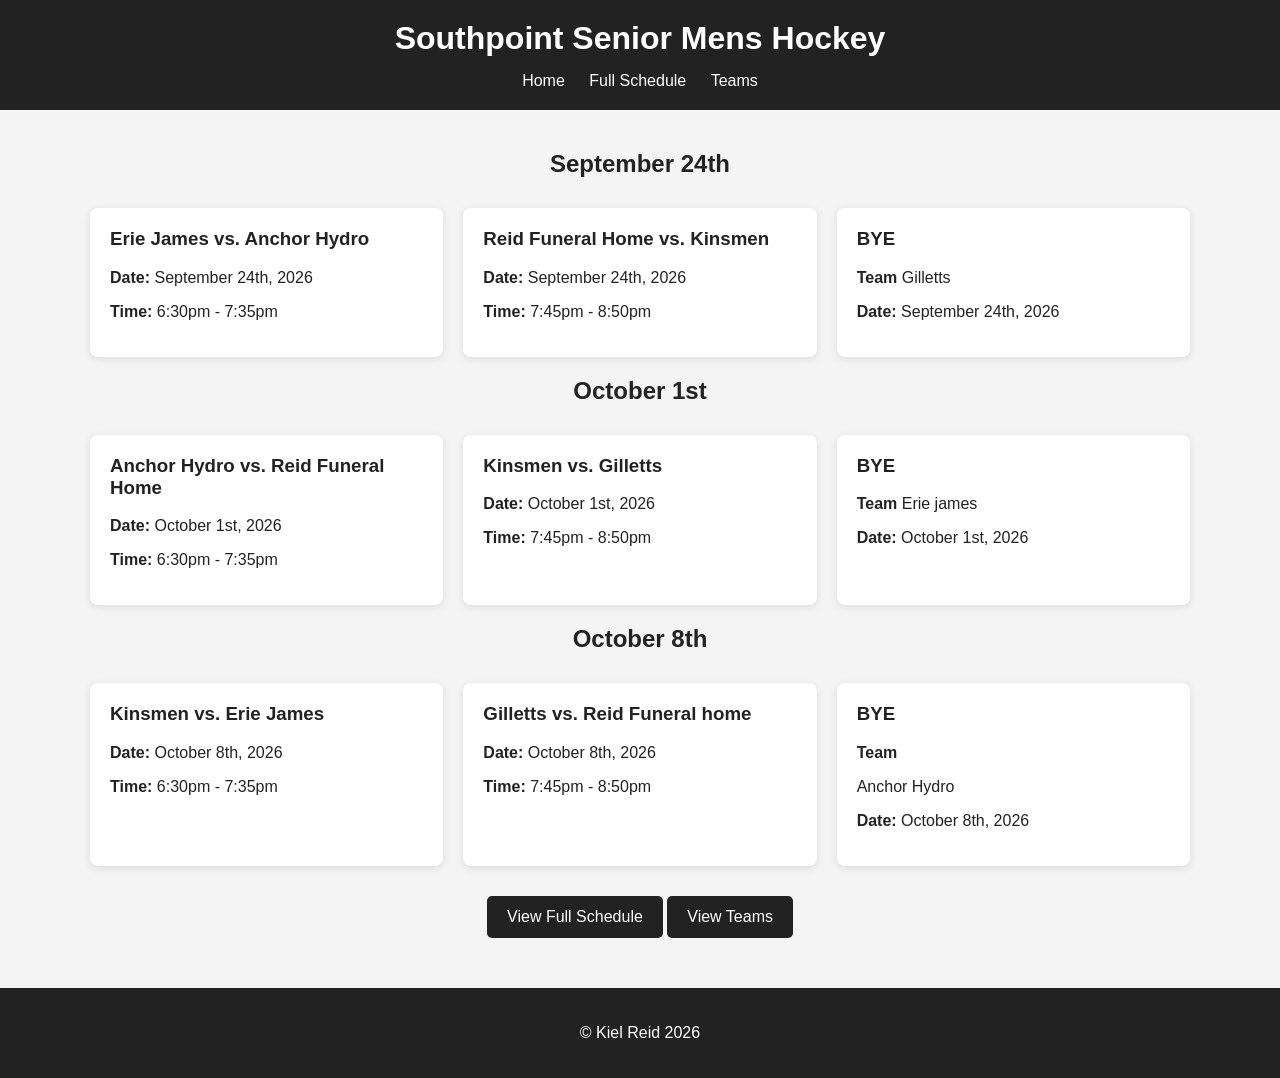
==== index.html @ 2c1458d4 "title fix" ====
<!DOCTYPE html>
<html lang="en">
<head>
    
    <meta charset="UTF-8">
    <meta name="viewport" content="width=device-width, initial-scale=1.0">
    <title>Southpoint Senior Mens Hockey</title>

    <link rel="stylesheet" href="style.css">
</head>

<body>

    <header>
        <h1>Southpoint Senior Mens Hockey</h1>

        <nav>
            <a href="index.html">Home</a>
            <a href="schedule.html">Full Schedule</a>
            <a href="teams.html">Teams</a>
        </nav>
    </header>

    <main>

        <section>
            <h2>September 24th</h2>

            <div>

                <!-- Game 1 -->
                <div>
                    <h3>Erie James vs. Anchor Hydro</h3>
                    <p><strong>Date:</strong> September 24th, 2026</p>
                    <p><strong>Time:</strong> 6:30pm - 7:35pm</p>
                </div>

                <!-- Game 2 -->
                <div>
                    <h3>Reid Funeral Home vs. Kinsmen</h3>
                    <p><strong>Date:</strong> September 24th, 2026</p>
                    <p><strong>Time:</strong> 7:45pm - 8:50pm</p>
                </div>

                <!-- Game 3 -->
                <div>
                    <h3>BYE</h3>
                    <p><strong>Team</strong> Gilletts</p>
                    <p><strong>Date:</strong> September 24th, 2026</p>
                </div>

            </div>

        </section>

        <section>
            <h2>October 1st</h2>

            <div>

                <!-- Game 1 -->
                <div>
                    <h3>Anchor Hydro vs. Reid Funeral Home</h3>
                    <p><strong>Date:</strong> October 1st, 2026</p>
                    <p><strong>Time:</strong> 6:30pm - 7:35pm</p>
                </div>

                <!-- Game 2 -->
                <div>
                    <h3>Kinsmen vs. Gilletts </h3>
                    <p><strong>Date:</strong> October 1st, 2026</p>
                    <p><strong>Time:</strong> 7:45pm - 8:50pm</p>
                </div>

                <!-- Game 3 -->
                <div>
                    <h3>BYE</h3>
                    <p><strong>Team</strong> Erie james</p>
                    <p><strong>Date:</strong> October 1st, 2026</p>
                </div>

            </div>

            <section>
            <h2>October 8th</h2>

            <div>

                <!-- Game 1 -->
                <div>
                    <h3> Kinsmen vs. Erie James </h3>
                    <p><strong>Date:</strong> October 8th, 2026</p>
                    <p><strong>Time:</strong> 6:30pm - 7:35pm</p>
                </div>

                <!-- Game 2 -->
                <div>
                    <h3>Gilletts vs. Reid Funeral home </h3>
                    <p><strong>Date:</strong> October 8th, 2026</p>
                    <p><strong>Time:</strong> 7:45pm - 8:50pm</p>
                </div>

                <!-- Game 3 -->
                <div>
                    <h3>BYE</h3>
                    <p><strong>Team</strong> <p>Anchor Hydro</p>
                    <p><strong>Date:</strong> October 8th, 2026</p>
                </div>

            </div>



            <p>
                <a href="schedule.html">View Full Schedule</a>
                <a href="teams.html">View Teams</a>
            </p>

        </section>

    </main>

    <footer>
        <p>&copy; Kiel Reid 2026</p>
    </footer>

</body>
</html>
---- style.css ----
/* =========================
   General Page Styling
   ========================= */

body {
    margin: 0;
    font-family: Arial, sans-serif;
    background-color: #f4f4f4;
    color: #222;
}


/* =========================
   Header
   ========================= */

header {
    background-color: #222;
    color: white;
    padding: 20px;
    text-align: center;
}

header h1 {
    margin: 0 0 15px;
}

nav a {
    color: white;
    text-decoration: none;
    margin: 0 10px;
}

nav a:hover {
    text-decoration: underline;
}


/* =========================
   Main Content
   ========================= */

main {
    max-width: 1100px;
    margin: 40px auto;
    padding: 0 20px;
}

h2 {
    text-align: center;
    margin-bottom: 30px;
}


/* =========================
   Upcoming Games
   ========================= */

main section > div {
    display: flex;
    gap: 20px;
    justify-content: center;
}


/* Game Cards */

article  h3 {
    text-decoration: underline;
}

main section > div > div {
    background-color: white;
    border-radius: 8px;
    padding: 20px;
    width: 30%;
    box-shadow: 0 2px 8px rgba(0, 0, 0, 0.1);
}

main section > div > div h3 {
    margin-top: 0;
}


/* =========================
   Links / Buttons
   ========================= */

main section > p {
    text-align: center;
    margin-top: 30px;
}

main section > p a {
    display: inline-block;
    background-color: #222;
    color: white;
    text-decoration: none;
    padding: 12px 20px;
    border-radius: 5px;
}

main section > p a:hover {
    background-color: #444;
}


/* =========================
   Footer
   ========================= */

footer {
    text-align: center;
    background-color: #222;
    color: white;
    padding: 20px;
    margin-top: 50px;
}


/* =========================
   Mobile Layout
   ========================= */

@media (max-width: 700px) {

    main section > div {
        flex-direction: column;
    }

    main section > div > div {
        width: auto;
    }

}
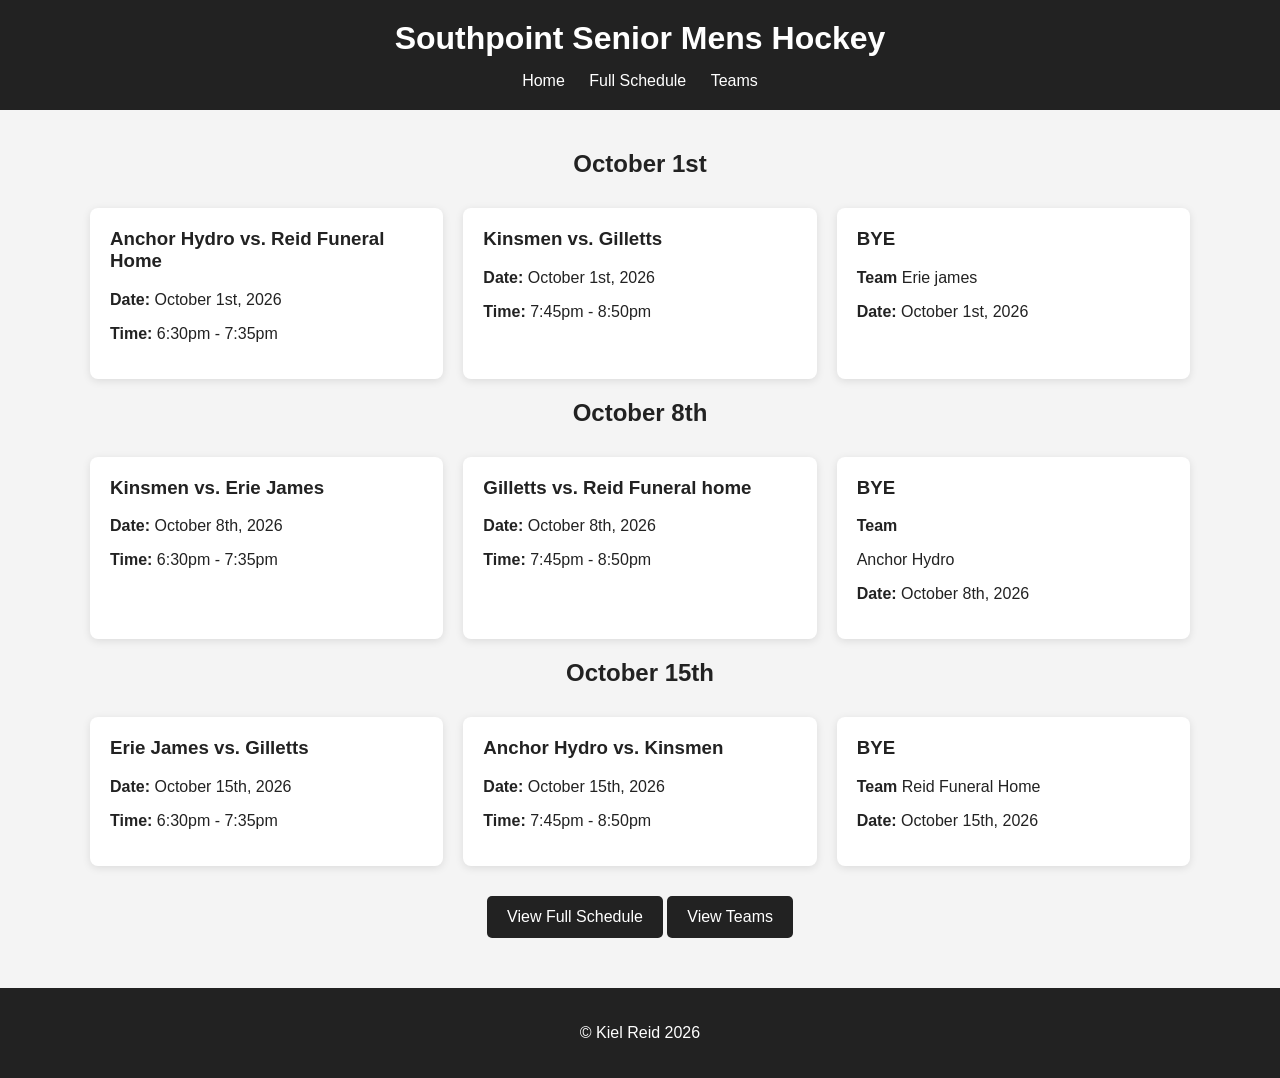
==== commit e5122c60: "Week 2 update" ====
--- a/index.html
+++ b/index.html
@@ -22,36 +22,6 @@
     </header>
 
     <main>
-
-        <section>
-            <h2>September 24th</h2>
-
-            <div>
-
-                <!-- Game 1 -->
-                <div>
-                    <h3>Erie James vs. Anchor Hydro</h3>
-                    <p><strong>Date:</strong> September 24th, 2026</p>
-                    <p><strong>Time:</strong> 6:30pm - 7:35pm</p>
-                </div>
-
-                <!-- Game 2 -->
-                <div>
-                    <h3>Reid Funeral Home vs. Kinsmen</h3>
-                    <p><strong>Date:</strong> September 24th, 2026</p>
-                    <p><strong>Time:</strong> 7:45pm - 8:50pm</p>
-                </div>
-
-                <!-- Game 3 -->
-                <div>
-                    <h3>BYE</h3>
-                    <p><strong>Team</strong> Gilletts</p>
-                    <p><strong>Date:</strong> September 24th, 2026</p>
-                </div>
-
-            </div>
-
-        </section>
 
         <section>
             <h2>October 1st</h2>
@@ -82,6 +52,8 @@
             </div>
 
             <section>
+
+
             <h2>October 8th</h2>
 
             <div>
@@ -109,6 +81,36 @@
 
             </div>
 
+            <section>
+            <h2>October 15th</h2>
+
+            <div>
+
+                <!-- Game 1 -->
+                <div>
+                    <h3>Erie James vs. Gilletts</h3>
+                    <p><strong>Date:</strong> October 15th, 2026</p>
+                    <p><strong>Time:</strong> 6:30pm - 7:35pm</p>
+                </div>
+
+                <!-- Game 2 -->
+                <div>
+                    <h3>Anchor Hydro vs. Kinsmen</h3>
+                    <p><strong>Date:</strong> October 15th, 2026</p>
+                    <p><strong>Time:</strong> 7:45pm - 8:50pm</p>
+                </div>
+
+                <!-- Game 3 -->
+                <div>
+                    <h3>BYE</h3>
+                    <p><strong>Team</strong> Reid Funeral Home</p>
+                    <p><strong>Date:</strong> October 15th, 2026</p>
+                </div>
+
+            </div>
+
+            <section>
+
 
 
             <p>
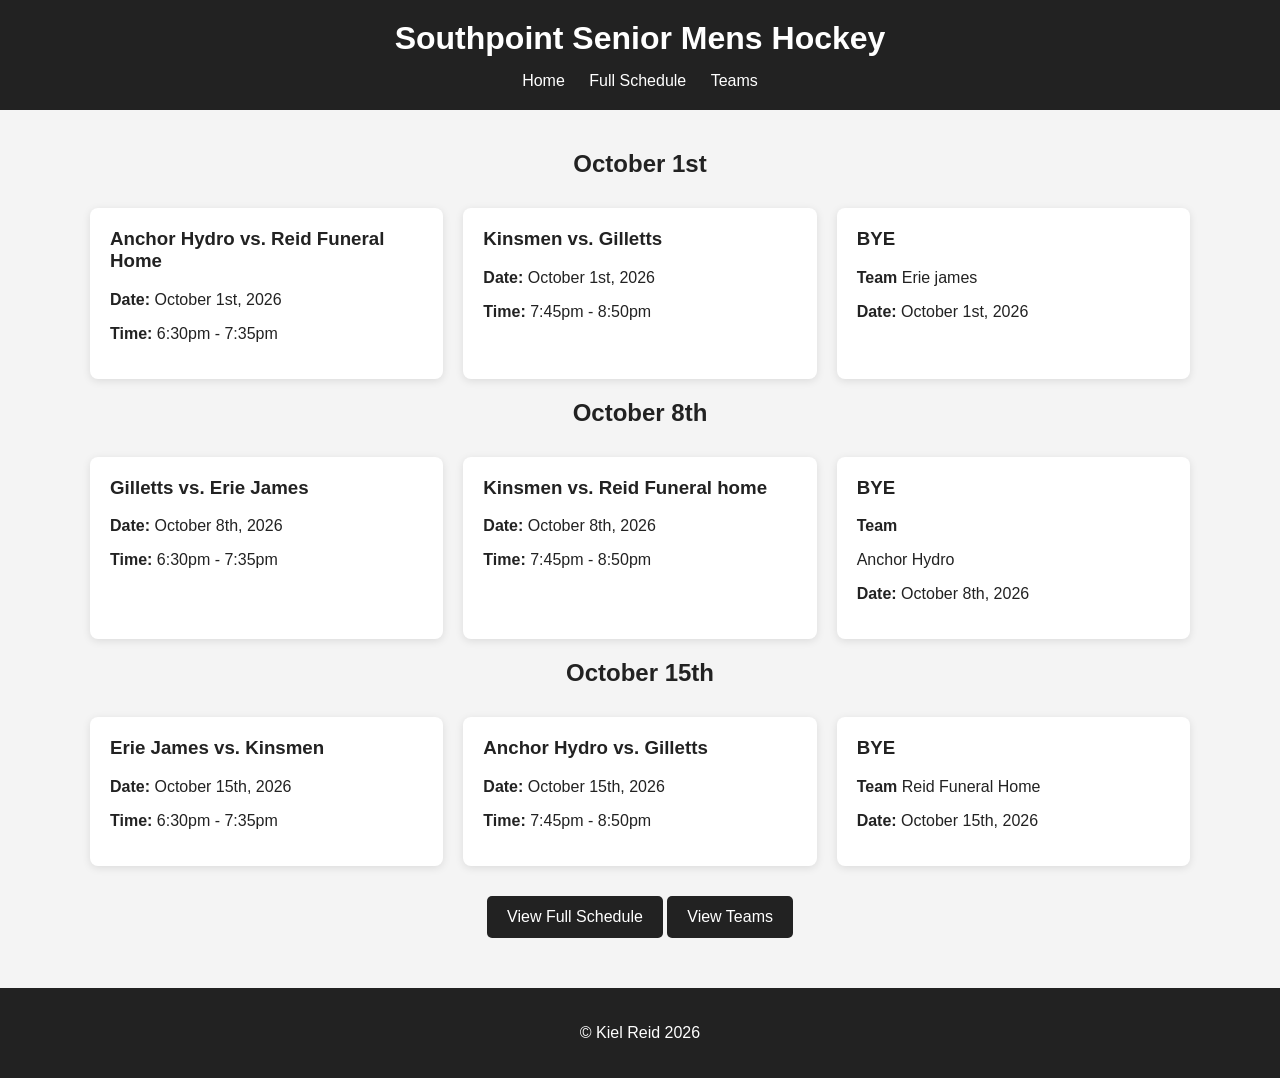
==== commit 3c12345f: "Kinsmne -> gillets switch" ====
--- a/index.html
+++ b/index.html
@@ -60,14 +60,14 @@
 
                 <!-- Game 1 -->
                 <div>
-                    <h3> Kinsmen vs. Erie James </h3>
+                    <h3> Gilletts vs. Erie James </h3>
                     <p><strong>Date:</strong> October 8th, 2026</p>
                     <p><strong>Time:</strong> 6:30pm - 7:35pm</p>
                 </div>
 
                 <!-- Game 2 -->
                 <div>
-                    <h3>Gilletts vs. Reid Funeral home </h3>
+                    <h3>Kinsmen vs. Reid Funeral home </h3>
                     <p><strong>Date:</strong> October 8th, 2026</p>
                     <p><strong>Time:</strong> 7:45pm - 8:50pm</p>
                 </div>
@@ -88,14 +88,14 @@
 
                 <!-- Game 1 -->
                 <div>
-                    <h3>Erie James vs. Gilletts</h3>
+                    <h3>Erie James vs. Kinsmen</h3>
                     <p><strong>Date:</strong> October 15th, 2026</p>
                     <p><strong>Time:</strong> 6:30pm - 7:35pm</p>
                 </div>
 
                 <!-- Game 2 -->
                 <div>
-                    <h3>Anchor Hydro vs. Kinsmen</h3>
+                    <h3>Anchor Hydro vs. Gilletts</h3>
                     <p><strong>Date:</strong> October 15th, 2026</p>
                     <p><strong>Time:</strong> 7:45pm - 8:50pm</p>
                 </div>
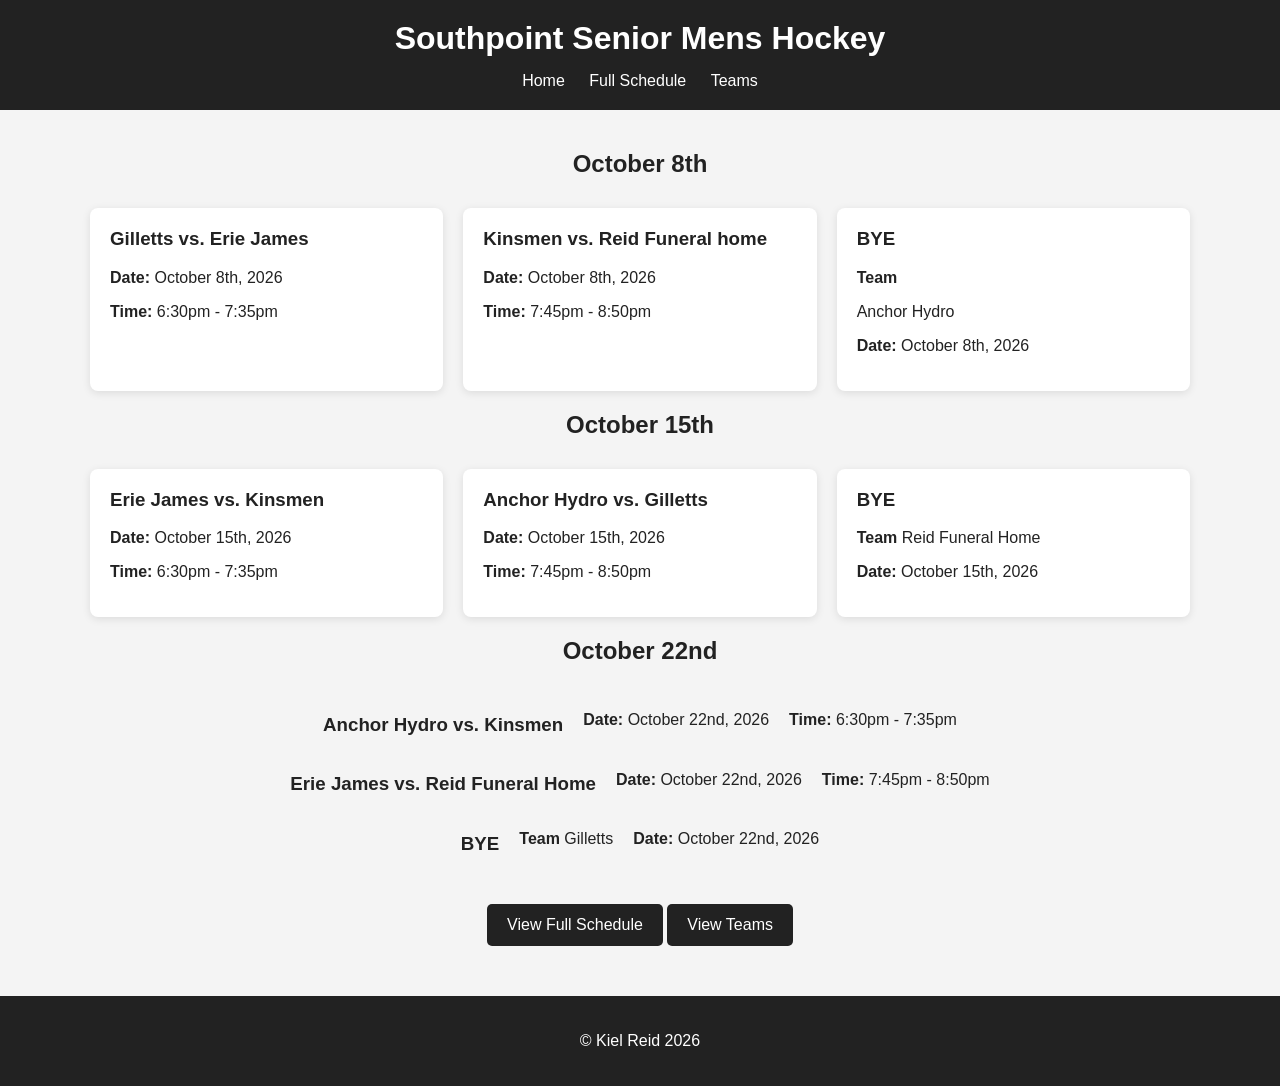
==== commit 487dd24c: "week 3" ====
--- a/index.html
+++ b/index.html
@@ -22,37 +22,9 @@
     </header>
 
     <main>
+        <section>
 
-        <section>
-            <h2>October 1st</h2>
-
-            <div>
-
-                <!-- Game 1 -->
-                <div>
-                    <h3>Anchor Hydro vs. Reid Funeral Home</h3>
-                    <p><strong>Date:</strong> October 1st, 2026</p>
-                    <p><strong>Time:</strong> 6:30pm - 7:35pm</p>
-                </div>
-
-                <!-- Game 2 -->
-                <div>
-                    <h3>Kinsmen vs. Gilletts </h3>
-                    <p><strong>Date:</strong> October 1st, 2026</p>
-                    <p><strong>Time:</strong> 7:45pm - 8:50pm</p>
-                </div>
-
-                <!-- Game 3 -->
-                <div>
-                    <h3>BYE</h3>
-                    <p><strong>Team</strong> Erie james</p>
-                    <p><strong>Date:</strong> October 1st, 2026</p>
-                </div>
-
-            </div>
-
-            <section>
-
+        
 
             <h2>October 8th</h2>
 
@@ -80,6 +52,8 @@
                 </div>
 
             </div>
+
+            <section>
 
             <section>
             <h2>October 15th</h2>
@@ -111,6 +85,33 @@
 
             <section>
 
+            <section>
+                <h2>October 22nd</h2>
+
+                <!-- Game 1 -->
+                <div>
+                    <h3>Anchor Hydro vs. Kinsmen</h3>
+                    <p><strong>Date:</strong> October 22nd, 2026</p>
+                    <p><strong>Time:</strong> 6:30pm - 7:35pm</p>
+                </div>
+                
+                    <!-- Game 2 -->
+                <div>
+                    <h3>Erie James vs. Reid Funeral Home</h3>
+                    <p><strong>Date:</strong> October 22nd, 2026</p>
+                    <p><strong>Time:</strong> 7:45pm - 8:50pm</p>
+                </div>
+
+                <!-- Game 3 -->
+                <div>
+                    <h3>BYE</h3>
+                    <p><strong>Team</strong> Gilletts</p>
+                    <p><strong>Date:</strong> October 22nd, 2026</p>
+                </div>
+
+            <section>
+            
+
 
 
             <p>
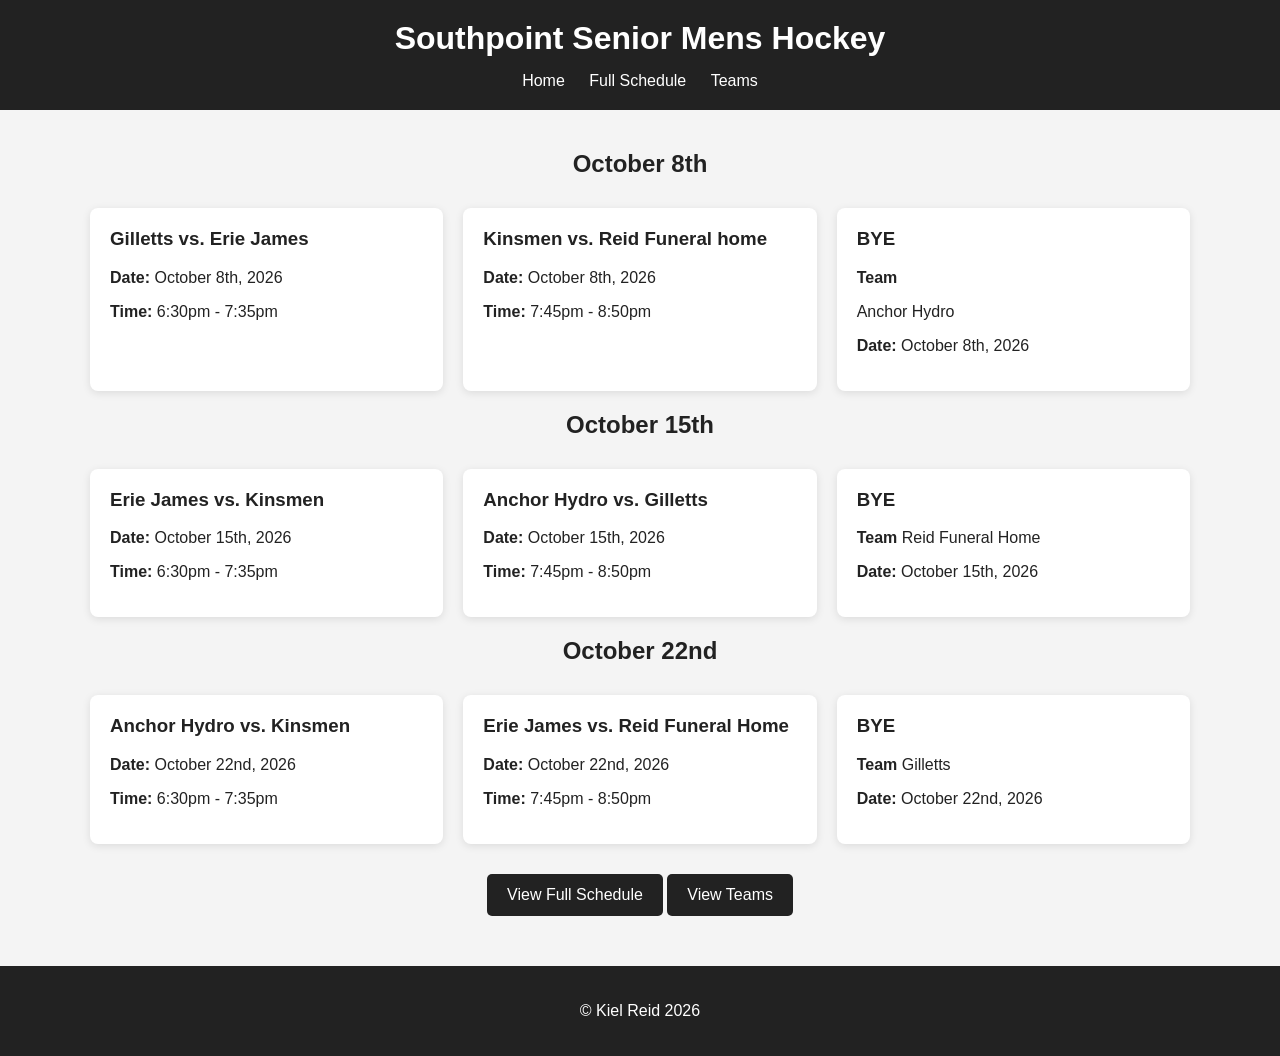
==== commit 38dfdfc1: "week 3" ====
--- a/index.html
+++ b/index.html
@@ -23,9 +23,6 @@
 
     <main>
         <section>
-
-        
-
             <h2>October 8th</h2>
 
             <div>
@@ -86,7 +83,9 @@
             <section>
 
             <section>
-                <h2>October 22nd</h2>
+            <h2>October 22nd</h2>
+            
+            <div>
 
                 <!-- Game 1 -->
                 <div>
@@ -94,7 +93,7 @@
                     <p><strong>Date:</strong> October 22nd, 2026</p>
                     <p><strong>Time:</strong> 6:30pm - 7:35pm</p>
                 </div>
-                
+
                     <!-- Game 2 -->
                 <div>
                     <h3>Erie James vs. Reid Funeral Home</h3>
@@ -108,6 +107,8 @@
                     <p><strong>Team</strong> Gilletts</p>
                     <p><strong>Date:</strong> October 22nd, 2026</p>
                 </div>
+
+            </div>
 
             <section>
             
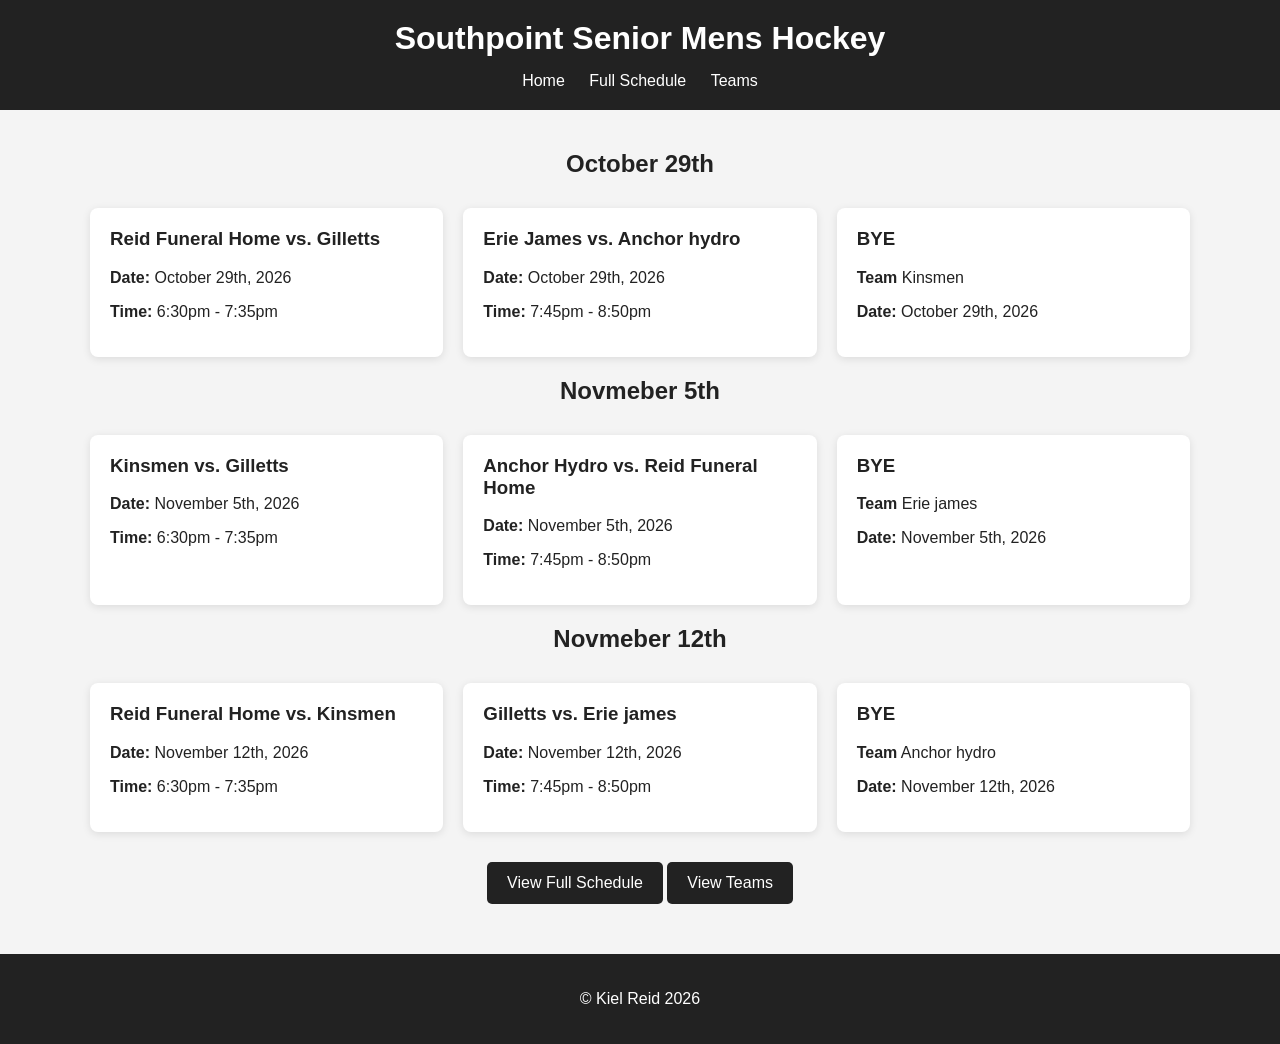
==== commit 54e4b051: "Week updates Oct-Nov12th" ====
--- a/index.html
+++ b/index.html
@@ -23,29 +23,31 @@
 
     <main>
         <section>
-            <h2>October 8th</h2>
+            <h2>October 29th</h2>
 
             <div>
 
                 <!-- Game 1 -->
+
                 <div>
-                    <h3> Gilletts vs. Erie James </h3>
-                    <p><strong>Date:</strong> October 8th, 2026</p>
+                    <h3>Reid Funeral Home vs. Gilletts</h3>
+                    <p><strong>Date:</strong> October 29th, 2026</p>
                     <p><strong>Time:</strong> 6:30pm - 7:35pm</p>
                 </div>
 
+
                 <!-- Game 2 -->
                 <div>
-                    <h3>Kinsmen vs. Reid Funeral home </h3>
-                    <p><strong>Date:</strong> October 8th, 2026</p>
+                    <h3>Erie James vs. Anchor hydro</h3>
+                    <p><strong>Date:</strong> October 29th, 2026</p>
                     <p><strong>Time:</strong> 7:45pm - 8:50pm</p>
                 </div>
 
                 <!-- Game 3 -->
                 <div>
-                    <h3>BYE</h3>
-                    <p><strong>Team</strong> <p>Anchor Hydro</p>
-                    <p><strong>Date:</strong> October 8th, 2026</p>
+                     <h3>BYE</h3>
+                    <p><strong>Team</strong> Kinsmen</p>
+                    <p><strong>Date:</strong> October 29th, 2026</p>
                 </div>
 
             </div>
@@ -53,29 +55,29 @@
             <section>
 
             <section>
-            <h2>October 15th</h2>
+            <h2>Novmeber 5th</h2>
 
             <div>
 
                 <!-- Game 1 -->
                 <div>
-                    <h3>Erie James vs. Kinsmen</h3>
-                    <p><strong>Date:</strong> October 15th, 2026</p>
+                    <h3>Kinsmen vs. Gilletts</h3>
+                    <p><strong>Date:</strong> November 5th, 2026</p>
                     <p><strong>Time:</strong> 6:30pm - 7:35pm</p>
                 </div>
 
                 <!-- Game 2 -->
                 <div>
-                    <h3>Anchor Hydro vs. Gilletts</h3>
-                    <p><strong>Date:</strong> October 15th, 2026</p>
+                    <h3>Anchor Hydro vs. Reid Funeral Home</h3>
+                    <p><strong>Date:</strong> November 5th, 2026</p>
                     <p><strong>Time:</strong> 7:45pm - 8:50pm</p>
                 </div>
 
                 <!-- Game 3 -->
                 <div>
-                    <h3>BYE</h3>
-                    <p><strong>Team</strong> Reid Funeral Home</p>
-                    <p><strong>Date:</strong> October 15th, 2026</p>
+                   <h3>BYE</h3>
+                    <p><strong>Team</strong> Erie james</p>
+                    <p><strong>Date:</strong> November 5th, 2026</p>
                 </div>
 
             </div>
@@ -83,34 +85,36 @@
             <section>
 
             <section>
-            <h2>October 22nd</h2>
-            
+            <h2>Novmeber 12th</h2>
+
             <div>
 
                 <!-- Game 1 -->
                 <div>
-                    <h3>Anchor Hydro vs. Kinsmen</h3>
-                    <p><strong>Date:</strong> October 22nd, 2026</p>
+                    <h3>Reid Funeral Home vs. Kinsmen</h3>
+                    <p><strong>Date:</strong> November 12th, 2026</p>
                     <p><strong>Time:</strong> 6:30pm - 7:35pm</p>
                 </div>
 
                     <!-- Game 2 -->
                 <div>
-                    <h3>Erie James vs. Reid Funeral Home</h3>
-                    <p><strong>Date:</strong> October 22nd, 2026</p>
+                    <h3>Gilletts vs. Erie james</h3>
+                    <p><strong>Date:</strong> November 12th, 2026</p>
                     <p><strong>Time:</strong> 7:45pm - 8:50pm</p>
                 </div>
 
                 <!-- Game 3 -->
                 <div>
                     <h3>BYE</h3>
-                    <p><strong>Team</strong> Gilletts</p>
-                    <p><strong>Date:</strong> October 22nd, 2026</p>
+                    <p><strong>Team</strong> Anchor hydro</p>
+                    <p><strong>Date:</strong> November 12th, 2026</p>
                 </div>
 
             </div>
 
             <section>
+
+                <!--commit commet-->
             
 
 
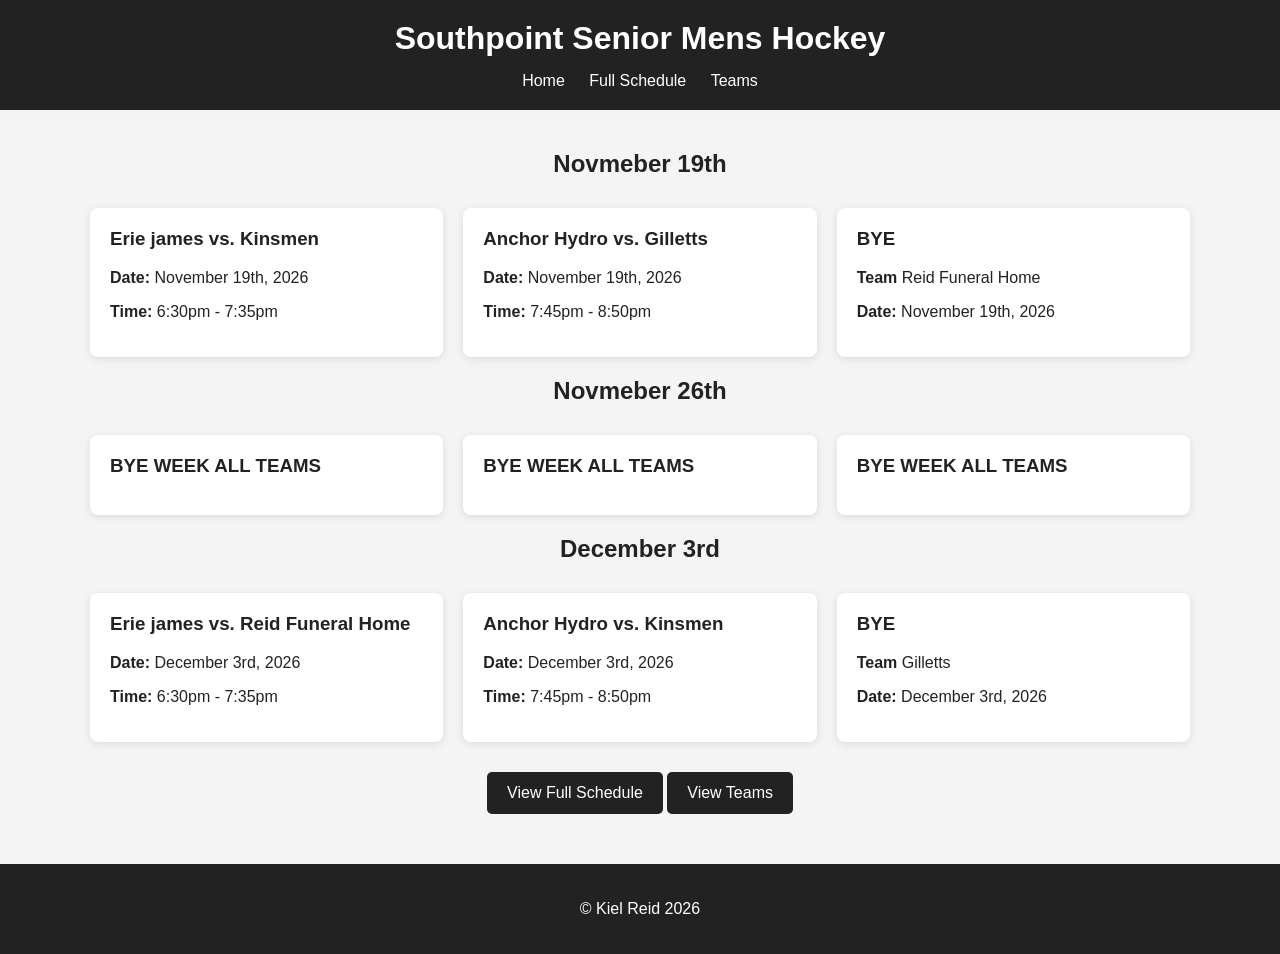
==== commit d184f7d3: "Novem-Dec" ====
--- a/index.html
+++ b/index.html
@@ -23,31 +23,31 @@
 
     <main>
         <section>
-            <h2>October 29th</h2>
+            <h2>Novmeber 19th</h2>
 
             <div>
 
                 <!-- Game 1 -->
 
                 <div>
-                    <h3>Reid Funeral Home vs. Gilletts</h3>
-                    <p><strong>Date:</strong> October 29th, 2026</p>
+                    <h3>Erie james vs. Kinsmen</h3>
+                    <p><strong>Date:</strong> November 19th, 2026</p>
                     <p><strong>Time:</strong> 6:30pm - 7:35pm</p>
                 </div>
 
 
                 <!-- Game 2 -->
                 <div>
-                    <h3>Erie James vs. Anchor hydro</h3>
-                    <p><strong>Date:</strong> October 29th, 2026</p>
+                    <h3>Anchor Hydro vs. Gilletts</h3>
+                    <p><strong>Date:</strong> November 19th, 2026</p>
                     <p><strong>Time:</strong> 7:45pm - 8:50pm</p>
                 </div>
 
                 <!-- Game 3 -->
                 <div>
-                     <h3>BYE</h3>
-                    <p><strong>Team</strong> Kinsmen</p>
-                    <p><strong>Date:</strong> October 29th, 2026</p>
+                    <h3>BYE</h3>
+                    <p><strong>Team</strong> Reid Funeral Home</p>
+                    <p><strong>Date:</strong> November 19th, 2026</p>
                 </div>
 
             </div>
@@ -55,29 +55,24 @@
             <section>
 
             <section>
-            <h2>Novmeber 5th</h2>
+            <h2>Novmeber 26th</h2>
 
             <div>
 
                 <!-- Game 1 -->
                 <div>
-                    <h3>Kinsmen vs. Gilletts</h3>
-                    <p><strong>Date:</strong> November 5th, 2026</p>
-                    <p><strong>Time:</strong> 6:30pm - 7:35pm</p>
+
+                    <h3>BYE WEEK ALL TEAMS</h3>
                 </div>
 
                 <!-- Game 2 -->
                 <div>
-                    <h3>Anchor Hydro vs. Reid Funeral Home</h3>
-                    <p><strong>Date:</strong> November 5th, 2026</p>
-                    <p><strong>Time:</strong> 7:45pm - 8:50pm</p>
+                <h3>BYE WEEK ALL TEAMS</h3>
                 </div>
 
                 <!-- Game 3 -->
                 <div>
-                   <h3>BYE</h3>
-                    <p><strong>Team</strong> Erie james</p>
-                    <p><strong>Date:</strong> November 5th, 2026</p>
+                <h3>BYE WEEK ALL TEAMS</h3>
                 </div>
 
             </div>
@@ -85,29 +80,29 @@
             <section>
 
             <section>
-            <h2>Novmeber 12th</h2>
+            <h2>December 3rd</h2>
 
             <div>
 
                 <!-- Game 1 -->
                 <div>
-                    <h3>Reid Funeral Home vs. Kinsmen</h3>
-                    <p><strong>Date:</strong> November 12th, 2026</p>
+                    <h3>Erie james vs. Reid Funeral Home</h3>
+                    <p><strong>Date:</strong> December 3rd, 2026</p>
                     <p><strong>Time:</strong> 6:30pm - 7:35pm</p>
                 </div>
 
                     <!-- Game 2 -->
                 <div>
-                    <h3>Gilletts vs. Erie james</h3>
-                    <p><strong>Date:</strong> November 12th, 2026</p>
+                    <h3>Anchor Hydro vs. Kinsmen</h3>
+                    <p><strong>Date:</strong>  December 3rd, 2026</p>
                     <p><strong>Time:</strong> 7:45pm - 8:50pm</p>
                 </div>
 
                 <!-- Game 3 -->
                 <div>
                     <h3>BYE</h3>
-                    <p><strong>Team</strong> Anchor hydro</p>
-                    <p><strong>Date:</strong> November 12th, 2026</p>
+                    <p><strong>Team</strong> Gilletts</p>
+                    <p><strong>Date:</strong> December 3rd, 2026</p>
                 </div>
 
             </div>
